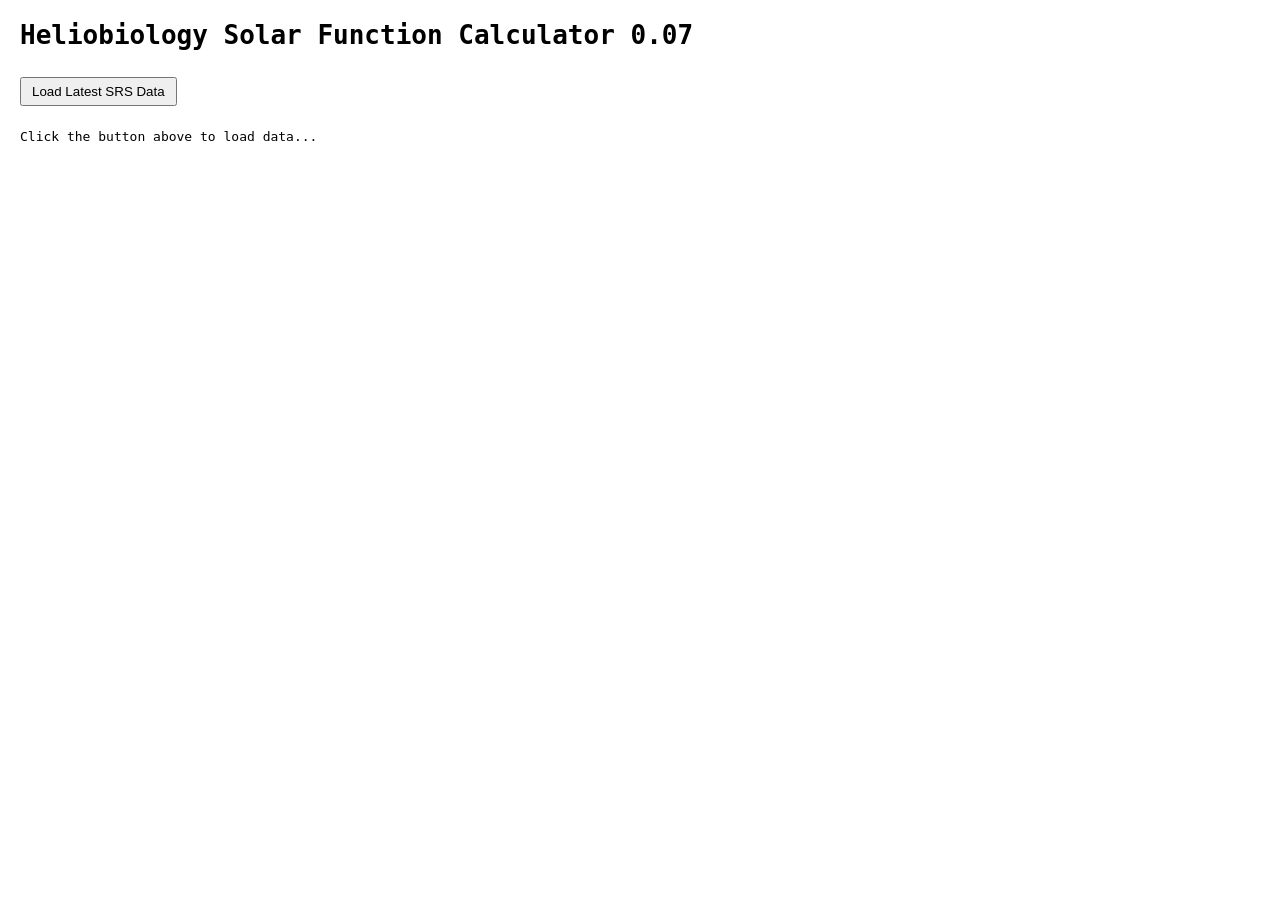
==== index.html @ 9f40cc10 "Update index.html debug console calculations" ====
<!DOCTYPE html>
<html>
<head>
    <title>HSF Calculator</title>
    <style>
        body { font-family: monospace; margin: 20px; }
        pre { white-space: pre-wrap; }
        button { margin: 10px 0; padding: 5px 10px; }
    </style>
</head>
<body>
    <h1>Heliobiology Solar Function Calculator 0.07</h1>
    <button onclick="loadData()">Load Latest SRS Data</button>
    <div>
        <pre id="output">Click the button above to load data...</pre>
    </div>

    <script>
        async function loadData() {
            try {
                document.getElementById('output').textContent = 'Loading...';
                const response = await fetch('https://services.swpc.noaa.gov/text/solar-regions.txt');
                const text = await response.text();
								console.log('Raw SRS data:', text); 
                const result = processData(text);
                document.getElementById('output').textContent = result;
            } catch (error) {
                document.getElementById('output').textContent = 'Error loading data: ' + error.message;
            }
        }

 function processData(text) {
    // Extract the header and find where region data starts
    const lines = text.split('\n');
    const regionStartIndex = lines.findIndex(line => 
        line.trim().match(/^\d+\s+[NS]\d+[EW]\d+/)
    );
    
    if (regionStartIndex === -1) {
        console.log('Debug: Could not find start of region data');
        console.log('First few lines:', lines.slice(0, 10).join('\n'));
        return 'Could not parse SRS data format.';
    }

    // Format the output with original header
    let output = lines.slice(0, regionStartIndex).join('\n') + '\n';
    
    // Process each region line
    for (let i = regionStartIndex; i < lines.length; i++) {
        const line = lines[i].trim();
        if (!line || line.startsWith('IA.')) break;
        
        // Try to parse the region data
        try {
            const region = parseRegionLine(line);
            const hsf = calculateHelioscreamFactor(region);
            
            // Add the original line plus HSF
            output += `${line} | HSF: ${hsf.points.toString().padStart(2, '0')} (${hsf.percentage}%) - ${hsf.category}\n`;
        } catch (e) {
            console.log('Parsing error for line:', line);
            console.log('Error:', e);
            // If parsing fails, just include the original line
            output += line + '\n';
        }
    }
    
    return output;
}

function parseRegionLine(line) {
    // Remove any weird characters
    line = line.replace(/^[–-]\s*/, '');
    
    const parts = line.trim().split(/\s+/);
    
    // Ensure we have enough parts
    if (parts.length < 7) {
        throw new Error('Insufficient line data: ' + line);
    }
    
    const locationMatch = parts[1].match(/([NS])(\d+)([EW])(\d+)/);
    
    return {
        number: parts[0],
        location: parts[1],
        hemisphere: locationMatch ? locationMatch[1] : '',
        latitude: locationMatch ? parseInt(locationMatch[2]) : 0,
        direction: locationMatch ? locationMatch[3] : '',
        longitude: locationMatch ? parseInt(locationMatch[4]) : 0,
        carrington: parseInt(parts[2]),
        area: parseInt(parts[3]),
        classification: parts[5],
        spotCount: parseInt(parts[6]),
        magneticType: parts[7] || 'A'
    };
}
function calculateHelioscreamFactor(region) {
    console.log('Region:', region);
    
    let points = 0;
    
    // 1. Magnetic classification
    if (region.magneticType.includes('Alpha')) {
        points += 1;
        console.log('Magnetic Type (Alpha): 1 point');
    } else if (region.magneticType.includes('Beta-Gamma-Delta')) {
        points += 15;
        console.log('Magnetic Type (Beta-Gamma-Delta): 15 points');
    } else if (region.magneticType.includes('Beta-Gamma')) {
        points += 9;
        console.log('Magnetic Type (Beta-Gamma): 9 points');
    } else if (region.magneticType.includes('Beta-Delta')) {
        points += 6;
        console.log('Magnetic Type (Beta-Delta): 6 points');
    } else if (region.magneticType.includes('Beta')) {
        points += 3;
        console.log('Magnetic Type (Beta): 3 points');
    }
    
    // 2. Spot classification
    const spotClass = region.classification.charAt(0);
    if (['D', 'E', 'F'].includes(spotClass)) {
        points += 5;
        console.log(`Spot Classification (${spotClass}, complex): 5 points`);
    } else if (spotClass === 'C') {
        points += 3;
        console.log('Spot Classification (C, moderate): 3 points');
    } else {
        points += 1;
        console.log(`Spot Classification (${spotClass}, simple): 1 point`);
    }
    
    // 3. Position relative to central meridian
    const meridianPoints = calculateCentralMeridianPoints(region.longitude);
    points += meridianPoints;
    console.log(`Meridian Position (${region.longitude}): ${meridianPoints} points`);
    
    // 4. Area size
    const area = region.area;
    if (area > 200) {
        points += 7;
        console.log(`Area (${area}): 7 points`);
    } else if (area > 100) {
        points += 5;
        console.log(`Area (${area}): 5 points`);
    } else if (area >= 50) {
        points += 3;
        console.log(`Area (${area}): 3 points`);
    } else {
        points += 1;
        console.log(`Area (${area}): 1 point`);
    }
    
    // 5. Sunspot count
    const spotCount = region.spotCount;
    if (spotCount >= 16) {
        points += 7;
        console.log(`Spot Count (${spotCount}): 7 points`);
    } else if (spotCount >= 9) {
        points += 5;
        console.log(`Spot Count (${spotCount}): 5 points`);
    } else if (spotCount >= 4) {
        points += 3;
        console.log(`Spot Count (${spotCount}): 3 points`);
    } else {
        points += 1;
        console.log(`Spot Count (${spotCount}): 1 point`);
    }
    
    // Calculate percentage
    const percentage = (points / 44) * 100;
    
    // Determine risk category
    let category;
    if (percentage <= 25) {
        category = 'Low';
    } else if (percentage <= 50) {
        category = 'Moderate';
    } else if (percentage <= 75) {
        category = 'High';
    } else {
        category = 'Extreme';
    }
    
    console.log(`Total Points: ${points}`);
    console.log(`Percentage: ${percentage.toFixed(1)}%`);
    console.log(`Category: ${category}`);
    
    return {
        points,
        percentage: percentage.toFixed(1),
        category
    };
}

function calculateCentralMeridianPoints(longitude) {
    console.log('Longitude input:', longitude);
    const absLong = Math.abs(longitude);
    console.log('Absolute longitude:', absLong);
    
    if (absLong <= 15) {
        return 10;  // Central
    } else if (absLong <= 30) {
        return 7;   // Near-central
    } else if (absLong <= 60) {
        return 3;   // Limb
    } else {
        return 1;   // Far limb
    }
}
	    
    </script>
</body>
</html>
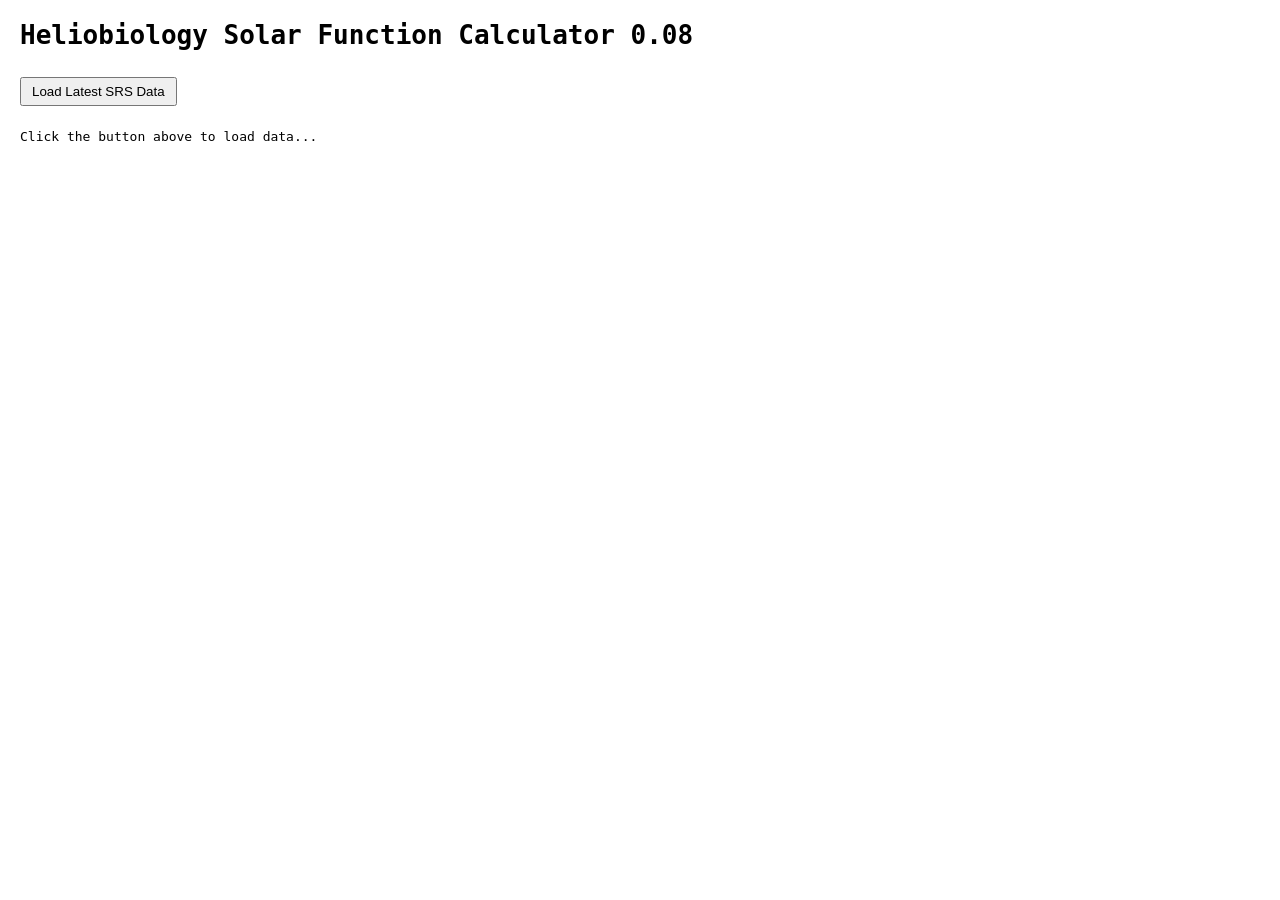
==== commit 47d02bf2: "Update index.html versioning" ====
--- a/index.html
+++ b/index.html
@@ -9,7 +9,7 @@
     </style>
 </head>
 <body>
-    <h1>Heliobiology Solar Function Calculator 0.07</h1>
+    <h1>Heliobiology Solar Function Calculator 0.08</h1>
     <button onclick="loadData()">Load Latest SRS Data</button>
     <div>
         <pre id="output">Click the button above to load data...</pre>
@@ -96,58 +96,77 @@
     };
 }
 function calculateHelioscreamFactor(region) {
-    console.log('Region:', region);
+    console.log('Detailed Calculation for Region ' + region.number);
+    console.log('Full Region Object:', JSON.stringify(region, null, 2));
     
     let points = 0;
+    let pointBreakdown = {};
     
     // 1. Magnetic classification
     if (region.magneticType.includes('Alpha')) {
+        pointBreakdown.magneticType = 1;
         points += 1;
         console.log('Magnetic Type (Alpha): 1 point');
     } else if (region.magneticType.includes('Beta-Gamma-Delta')) {
+        pointBreakdown.magneticType = 15;
         points += 15;
         console.log('Magnetic Type (Beta-Gamma-Delta): 15 points');
     } else if (region.magneticType.includes('Beta-Gamma')) {
+        pointBreakdown.magneticType = 9;
         points += 9;
         console.log('Magnetic Type (Beta-Gamma): 9 points');
     } else if (region.magneticType.includes('Beta-Delta')) {
+        pointBreakdown.magneticType = 6;
         points += 6;
         console.log('Magnetic Type (Beta-Delta): 6 points');
     } else if (region.magneticType.includes('Beta')) {
+        pointBreakdown.magneticType = 3;
         points += 3;
         console.log('Magnetic Type (Beta): 3 points');
+    } else {
+        pointBreakdown.magneticType = 1;
+        points += 1;
+        console.log('Unknown Magnetic Type: 1 point (default)');
     }
     
     // 2. Spot classification
     const spotClass = region.classification.charAt(0);
     if (['D', 'E', 'F'].includes(spotClass)) {
+        pointBreakdown.spotClassification = 5;
         points += 5;
         console.log(`Spot Classification (${spotClass}, complex): 5 points`);
     } else if (spotClass === 'C') {
+        pointBreakdown.spotClassification = 3;
         points += 3;
         console.log('Spot Classification (C, moderate): 3 points');
     } else {
+        pointBreakdown.spotClassification = 1;
         points += 1;
         console.log(`Spot Classification (${spotClass}, simple): 1 point`);
     }
     
     // 3. Position relative to central meridian
     const meridianPoints = calculateCentralMeridianPoints(region.longitude);
+    pointBreakdown.meridianPosition = meridianPoints;
     points += meridianPoints;
     console.log(`Meridian Position (${region.longitude}): ${meridianPoints} points`);
     
     // 4. Area size
     const area = region.area;
     if (area > 200) {
+        pointBreakdown.areaSize = 7;
         points += 7;
         console.log(`Area (${area}): 7 points`);
     } else if (area > 100) {
+        pointBreakdown.areaSize = 5;
         points += 5;
         console.log(`Area (${area}): 5 points`);
     } else if (area >= 50) {
+        pointBreakdown.areaSize = 3;
         points += 3;
         console.log(`Area (${area}): 3 points`);
     } else {
+        pointBreakdown.areaSize = 1;
         points += 1;
         console.log(`Area (${area}): 1 point`);
     }
@@ -155,15 +174,19 @@
     // 5. Sunspot count
     const spotCount = region.spotCount;
     if (spotCount >= 16) {
+        pointBreakdown.spotCount = 7;
         points += 7;
         console.log(`Spot Count (${spotCount}): 7 points`);
     } else if (spotCount >= 9) {
+        pointBreakdown.spotCount = 5;
         points += 5;
         console.log(`Spot Count (${spotCount}): 5 points`);
     } else if (spotCount >= 4) {
+        pointBreakdown.spotCount = 3;
         points += 3;
         console.log(`Spot Count (${spotCount}): 3 points`);
     } else {
+        pointBreakdown.spotCount = 1;
         points += 1;
         console.log(`Spot Count (${spotCount}): 1 point`);
     }
@@ -183,7 +206,9 @@
         category = 'Extreme';
     }
     
+    console.log('Point Breakdown:', pointBreakdown);
     console.log(`Total Points: ${points}`);
+    console.log(`Total Points from Breakdown: ${Object.values(pointBreakdown).reduce((a, b) => a + b, 0)}`);
     console.log(`Percentage: ${percentage.toFixed(1)}%`);
     console.log(`Category: ${category}`);
     
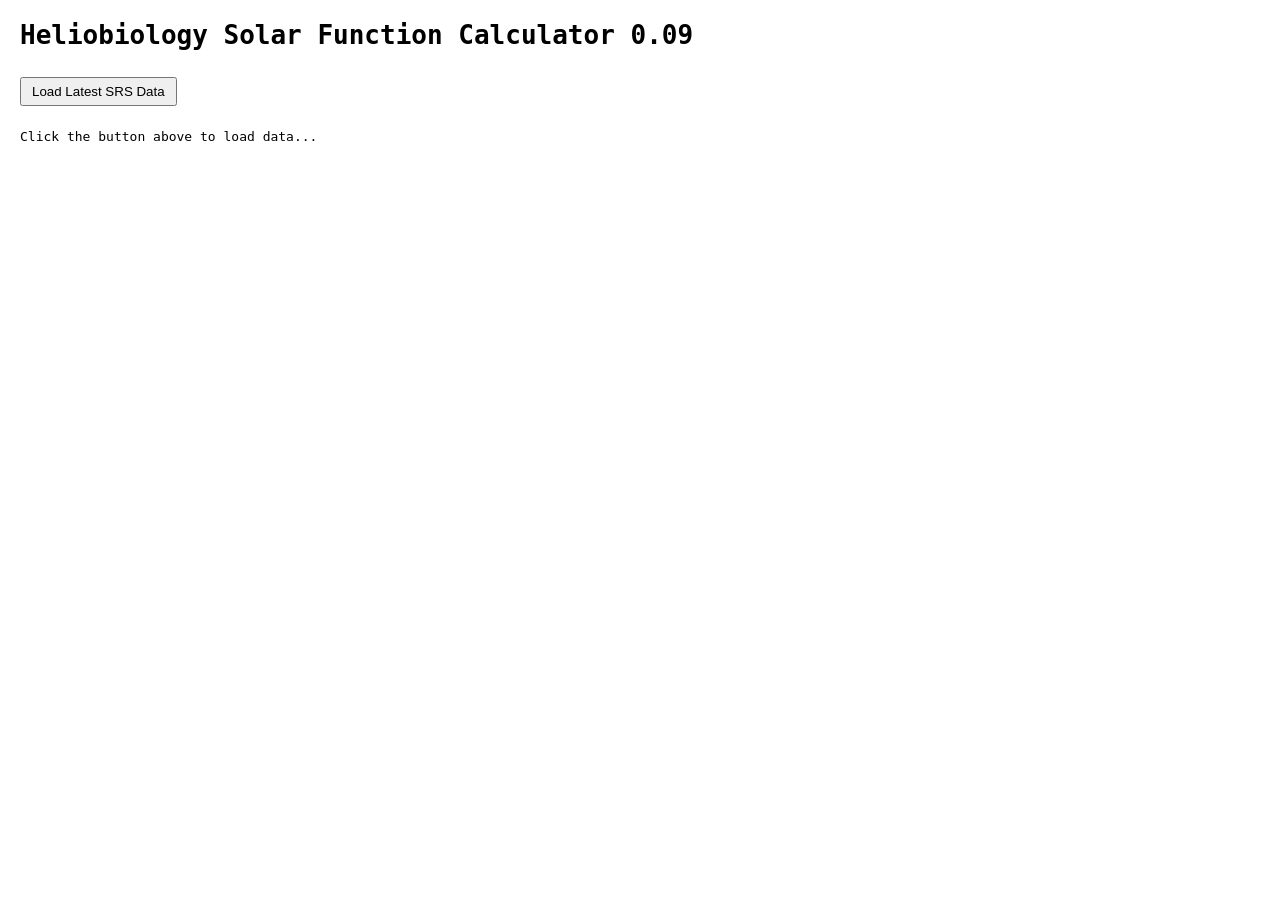
==== commit 448dcb73: "Update index.html Beta to B etc" ====
--- a/index.html
+++ b/index.html
@@ -9,7 +9,7 @@
     </style>
 </head>
 <body>
-    <h1>Heliobiology Solar Function Calculator 0.08</h1>
+    <h1>Heliobiology Solar Function Calculator 0.09</h1>
     <button onclick="loadData()">Load Latest SRS Data</button>
     <div>
         <pre id="output">Click the button above to load data...</pre>
@@ -103,23 +103,23 @@
     let pointBreakdown = {};
     
     // 1. Magnetic classification
-    if (region.magneticType.includes('Alpha')) {
+    if (region.magneticType.includes('A')) {
         pointBreakdown.magneticType = 1;
         points += 1;
         console.log('Magnetic Type (Alpha): 1 point');
-    } else if (region.magneticType.includes('Beta-Gamma-Delta')) {
+    } else if (region.magneticType.includes('BGD')) {
         pointBreakdown.magneticType = 15;
         points += 15;
         console.log('Magnetic Type (Beta-Gamma-Delta): 15 points');
-    } else if (region.magneticType.includes('Beta-Gamma')) {
+    } else if (region.magneticType.includes('BG')) {
         pointBreakdown.magneticType = 9;
         points += 9;
         console.log('Magnetic Type (Beta-Gamma): 9 points');
-    } else if (region.magneticType.includes('Beta-Delta')) {
+    } else if (region.magneticType.includes('BD')) {
         pointBreakdown.magneticType = 6;
         points += 6;
         console.log('Magnetic Type (Beta-Delta): 6 points');
-    } else if (region.magneticType.includes('Beta')) {
+    } else if (region.magneticType.includes('B')) {
         pointBreakdown.magneticType = 3;
         points += 3;
         console.log('Magnetic Type (Beta): 3 points');
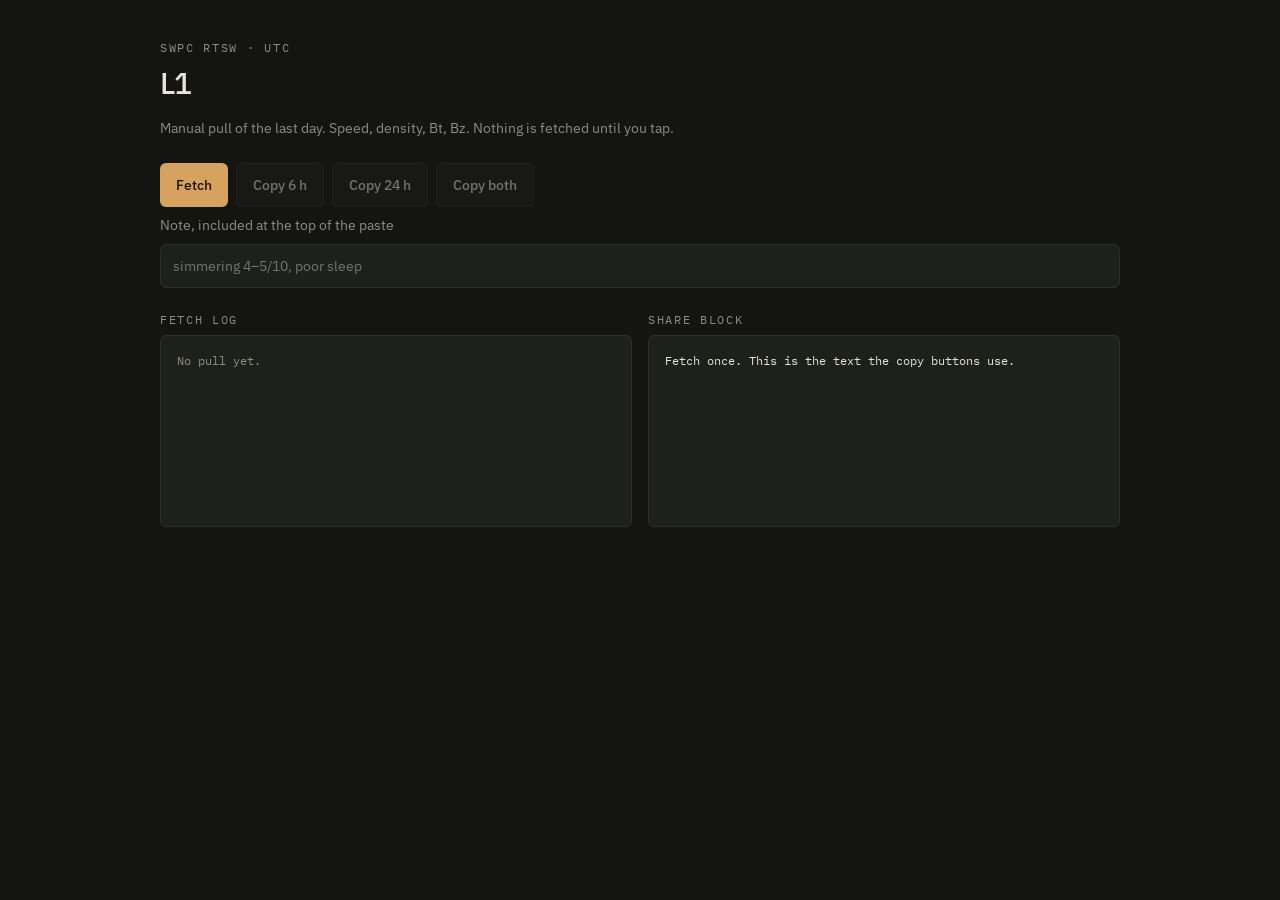
==== commit 0e63ff1a: "Add files via upload New version" ====
--- a/index.html
+++ b/index.html
@@ -1,240 +1,50 @@
-<!DOCTYPE html>
-<html>
-<head>
-    <title>HSF Calculator</title>
-    <style>
-        body { font-family: monospace; margin: 20px; }
-        pre { white-space: pre-wrap; }
-        button { margin: 10px 0; padding: 5px 10px; }
-    </style>
-</head>
-<body>
-    <h1>Heliobiology Solar Function Calculator 0.09</h1>
-    <button onclick="loadData()">Load Latest SRS Data</button>
-    <div>
-        <pre id="output">Click the button above to load data...</pre>
-    </div>
+<!doctype html>
+<html lang="en">
+  <head>
+    <meta charset="utf-8" />
+    <meta name="viewport" content="width=device-width, initial-scale=1" />
+    <title>L1</title>
+    <link rel="preconnect" href="https://fonts.googleapis.com" />
+    <link rel="preconnect" href="https://fonts.gstatic.com" crossorigin />
+    <link
+      href="https://fonts.googleapis.com/css2?family=IBM+Plex+Mono:wght@400;500&family=IBM+Plex+Sans:wght@400;500&display=swap"
+      rel="stylesheet"
+    />
+    <link rel="stylesheet" href="./styles.css" />
+  </head>
+  <body>
+    <main>
+      <header>
+        <p class="kicker">SWPC RTSW · UTC</p>
+        <h1>L1</h1>
+        <p class="lede">Manual pull of the last day. Speed, density, Bt, Bz. Nothing is fetched until you tap.</p>
+      </header>
 
-    <script>
-        async function loadData() {
-            try {
-                document.getElementById('output').textContent = 'Loading...';
-                const response = await fetch('https://services.swpc.noaa.gov/text/solar-regions.txt');
-                const text = await response.text();
-								console.log('Raw SRS data:', text); 
-                const result = processData(text);
-                document.getElementById('output').textContent = result;
-            } catch (error) {
-                document.getElementById('output').textContent = 'Error loading data: ' + error.message;
-            }
-        }
+      <div class="controls">
+        <div class="row">
+          <button id="fetch" type="button">Fetch</button>
+          <button id="copy-6h" type="button" class="ghost" data-part="6h" disabled>Copy 6 h</button>
+          <button id="copy-24h" type="button" class="ghost" data-part="24h" disabled>Copy 24 h</button>
+          <button id="copy-both" type="button" class="ghost" data-part="both" disabled>Copy both</button>
+        </div>
+        <label>
+          Note, included at the top of the paste
+          <input id="note" type="text" placeholder="simmering 4–5/10, poor sleep" autocomplete="off" />
+        </label>
+      </div>
 
- function processData(text) {
-    // Extract the header and find where region data starts
-    const lines = text.split('\n');
-    const regionStartIndex = lines.findIndex(line => 
-        line.trim().match(/^\d+\s+[NS]\d+[EW]\d+/)
-    );
-    
-    if (regionStartIndex === -1) {
-        console.log('Debug: Could not find start of region data');
-        console.log('First few lines:', lines.slice(0, 10).join('\n'));
-        return 'Could not parse SRS data format.';
-    }
-
-    // Format the output with original header
-    let output = lines.slice(0, regionStartIndex).join('\n') + '\n';
-    
-    // Process each region line
-    for (let i = regionStartIndex; i < lines.length; i++) {
-        const line = lines[i].trim();
-        if (!line || line.startsWith('IA.')) break;
-        
-        // Try to parse the region data
-        try {
-            const region = parseRegionLine(line);
-            const hsf = calculateHelioscreamFactor(region);
-            
-            // Add the original line plus HSF
-            output += `${line} | HSF: ${hsf.points.toString().padStart(2, '0')} (${hsf.percentage}%) - ${hsf.category}\n`;
-        } catch (e) {
-            console.log('Parsing error for line:', line);
-            console.log('Error:', e);
-            // If parsing fails, just include the original line
-            output += line + '\n';
-        }
-    }
-    
-    return output;
-}
-
-function parseRegionLine(line) {
-    // Remove any weird characters
-    line = line.replace(/^[–-]\s*/, '');
-    
-    const parts = line.trim().split(/\s+/);
-    
-    // Ensure we have enough parts
-    if (parts.length < 7) {
-        throw new Error('Insufficient line data: ' + line);
-    }
-    
-    const locationMatch = parts[1].match(/([NS])(\d+)([EW])(\d+)/);
-    
-    return {
-        number: parts[0],
-        location: parts[1],
-        hemisphere: locationMatch ? locationMatch[1] : '',
-        latitude: locationMatch ? parseInt(locationMatch[2]) : 0,
-        direction: locationMatch ? locationMatch[3] : '',
-        longitude: locationMatch ? parseInt(locationMatch[4]) : 0,
-        carrington: parseInt(parts[2]),
-        area: parseInt(parts[3]),
-        classification: parts[5],
-        spotCount: parseInt(parts[6]),
-        magneticType: parts[7] || 'A'
-    };
-}
-function calculateHelioscreamFactor(region) {
-    console.log('Detailed Calculation for Region ' + region.number);
-    console.log('Full Region Object:', JSON.stringify(region, null, 2));
-    
-    let points = 0;
-    let pointBreakdown = {};
-    
-    // 1. Magnetic classification
-    if (region.magneticType.includes('A')) {
-        pointBreakdown.magneticType = 1;
-        points += 1;
-        console.log('Magnetic Type (Alpha): 1 point');
-    } else if (region.magneticType.includes('BGD')) {
-        pointBreakdown.magneticType = 15;
-        points += 15;
-        console.log('Magnetic Type (Beta-Gamma-Delta): 15 points');
-    } else if (region.magneticType.includes('BG')) {
-        pointBreakdown.magneticType = 9;
-        points += 9;
-        console.log('Magnetic Type (Beta-Gamma): 9 points');
-    } else if (region.magneticType.includes('BD')) {
-        pointBreakdown.magneticType = 6;
-        points += 6;
-        console.log('Magnetic Type (Beta-Delta): 6 points');
-    } else if (region.magneticType.includes('B')) {
-        pointBreakdown.magneticType = 3;
-        points += 3;
-        console.log('Magnetic Type (Beta): 3 points');
-    } else {
-        pointBreakdown.magneticType = 1;
-        points += 1;
-        console.log('Unknown Magnetic Type: 1 point (default)');
-    }
-    
-    // 2. Spot classification
-    const spotClass = region.classification.charAt(0);
-    if (['D', 'E', 'F'].includes(spotClass)) {
-        pointBreakdown.spotClassification = 5;
-        points += 5;
-        console.log(`Spot Classification (${spotClass}, complex): 5 points`);
-    } else if (spotClass === 'C') {
-        pointBreakdown.spotClassification = 3;
-        points += 3;
-        console.log('Spot Classification (C, moderate): 3 points');
-    } else {
-        pointBreakdown.spotClassification = 1;
-        points += 1;
-        console.log(`Spot Classification (${spotClass}, simple): 1 point`);
-    }
-    
-    // 3. Position relative to central meridian
-    const meridianPoints = calculateCentralMeridianPoints(region.longitude);
-    pointBreakdown.meridianPosition = meridianPoints;
-    points += meridianPoints;
-    console.log(`Meridian Position (${region.longitude}): ${meridianPoints} points`);
-    
-    // 4. Area size
-    const area = region.area;
-    if (area > 200) {
-        pointBreakdown.areaSize = 7;
-        points += 7;
-        console.log(`Area (${area}): 7 points`);
-    } else if (area > 100) {
-        pointBreakdown.areaSize = 5;
-        points += 5;
-        console.log(`Area (${area}): 5 points`);
-    } else if (area >= 50) {
-        pointBreakdown.areaSize = 3;
-        points += 3;
-        console.log(`Area (${area}): 3 points`);
-    } else {
-        pointBreakdown.areaSize = 1;
-        points += 1;
-        console.log(`Area (${area}): 1 point`);
-    }
-    
-    // 5. Sunspot count
-    const spotCount = region.spotCount;
-    if (spotCount >= 16) {
-        pointBreakdown.spotCount = 7;
-        points += 7;
-        console.log(`Spot Count (${spotCount}): 7 points`);
-    } else if (spotCount >= 9) {
-        pointBreakdown.spotCount = 5;
-        points += 5;
-        console.log(`Spot Count (${spotCount}): 5 points`);
-    } else if (spotCount >= 4) {
-        pointBreakdown.spotCount = 3;
-        points += 3;
-        console.log(`Spot Count (${spotCount}): 3 points`);
-    } else {
-        pointBreakdown.spotCount = 1;
-        points += 1;
-        console.log(`Spot Count (${spotCount}): 1 point`);
-    }
-    
-    // Calculate percentage
-    const percentage = (points / 44) * 100;
-    
-    // Determine risk category
-    let category;
-    if (percentage <= 25) {
-        category = 'Low';
-    } else if (percentage <= 50) {
-        category = 'Moderate';
-    } else if (percentage <= 75) {
-        category = 'High';
-    } else {
-        category = 'Extreme';
-    }
-    
-    console.log('Point Breakdown:', pointBreakdown);
-    console.log(`Total Points: ${points}`);
-    console.log(`Total Points from Breakdown: ${Object.values(pointBreakdown).reduce((a, b) => a + b, 0)}`);
-    console.log(`Percentage: ${percentage.toFixed(1)}%`);
-    console.log(`Category: ${category}`);
-    
-    return {
-        points,
-        percentage: percentage.toFixed(1),
-        category
-    };
-}
-
-function calculateCentralMeridianPoints(longitude) {
-    console.log('Longitude input:', longitude);
-    const absLong = Math.abs(longitude);
-    console.log('Absolute longitude:', absLong);
-    
-    if (absLong <= 15) {
-        return 10;  // Central
-    } else if (absLong <= 30) {
-        return 7;   // Near-central
-    } else if (absLong <= 60) {
-        return 3;   // Limb
-    } else {
-        return 1;   // Far limb
-    }
-}
-	    
-    </script>
-</body>
+      <div class="grid">
+        <section>
+          <h2>Fetch log</h2>
+          <p id="storage" class="bad" hidden></p>
+          <div class="panel" id="log"><p class="muted">No pull yet.</p></div>
+        </section>
+        <section>
+          <h2>Share block</h2>
+          <pre class="panel" id="share">Fetch once. This is the text the copy buttons use.</pre>
+        </section>
+      </div>
+    </main>
+    <script type="module" src="./app.js"></script>
+  </body>
 </html>
--- a/styles.css
+++ b/styles.css
@@ -0,0 +1,124 @@
+:root {
+  --bg: #141513;
+  --surface: #1e201c;
+  --fg: #e7e4da;
+  --muted: #8f8c82;
+  --line: #2e312b;
+  --accent: #d6a25e;
+  --accent-fg: #1a140c;
+  --bad: #e07a68;
+  --ok: #b7c4a1;
+  --sans: "IBM Plex Sans", ui-sans-serif, system-ui, sans-serif;
+  --mono: "IBM Plex Mono", ui-monospace, monospace;
+}
+
+* { box-sizing: border-box; }
+
+html, body {
+  margin: 0;
+  background: var(--bg);
+  color: var(--fg);
+  font-family: var(--sans);
+}
+
+main {
+  width: min(64rem, 100%);
+  margin: 0 auto;
+  padding: 1.5rem 1rem 3rem;
+  display: flex;
+  flex-direction: column;
+  gap: 1.5rem;
+}
+
+h1 {
+  margin: 0;
+  font-size: 1.875rem;
+  font-weight: 500;
+  letter-spacing: -0.02em;
+}
+
+h2, .kicker {
+  margin: 0;
+  font-family: var(--mono);
+  font-size: 0.75rem;
+  letter-spacing: 0.14em;
+  text-transform: uppercase;
+  color: var(--muted);
+  font-weight: 400;
+}
+
+.lede, label {
+  color: var(--muted);
+  font-size: 0.875rem;
+  line-height: 1.5;
+}
+
+.lede { max-width: 36rem; margin: 0.5rem 0 0; }
+
+header, .controls, section, label { display: flex; flex-direction: column; gap: 0.5rem; }
+
+.row { display: flex; flex-wrap: wrap; gap: 0.5rem; }
+
+button {
+  height: 2.75rem;
+  padding: 0 1rem;
+  border-radius: 0.375rem;
+  border: 0;
+  background: var(--accent);
+  color: var(--accent-fg);
+  font: 500 0.875rem var(--sans);
+}
+
+button.ghost {
+  background: var(--surface);
+  color: var(--fg);
+  border: 1px solid var(--line);
+}
+
+button:disabled { opacity: 0.45; cursor: default; }
+button:not(:disabled) { cursor: pointer; }
+
+input {
+  height: 2.75rem;
+  border-radius: 0.375rem;
+  border: 1px solid var(--line);
+  background: var(--surface);
+  color: var(--fg);
+  padding: 0 0.75rem;
+  font: 400 0.875rem var(--sans);
+}
+
+input:focus { outline: 1px solid var(--accent); }
+
+.grid {
+  display: grid;
+  gap: 1rem;
+  min-width: 0;
+}
+
+.panel {
+  min-height: 12rem;
+  margin: 0;
+  overflow-x: auto;
+  border: 1px solid var(--line);
+  border-radius: 0.375rem;
+  background: var(--surface);
+  padding: 1rem;
+  font-family: var(--mono);
+  font-size: 0.75rem;
+  line-height: 1.55;
+  white-space: pre;
+  color: var(--fg);
+}
+
+.panel p { margin: 0; white-space: pre; }
+.muted { color: var(--muted); }
+.ok { color: var(--ok); }
+.bad { color: var(--bad); }
+
+.log-list { display: flex; flex-direction: column; gap: 1rem; margin: 0; padding: 0; list-style: none; }
+
+@media (min-width: 960px) {
+  main { padding: 2.5rem 2rem 4rem; }
+  .grid { grid-template-columns: 1fr 1fr; }
+}
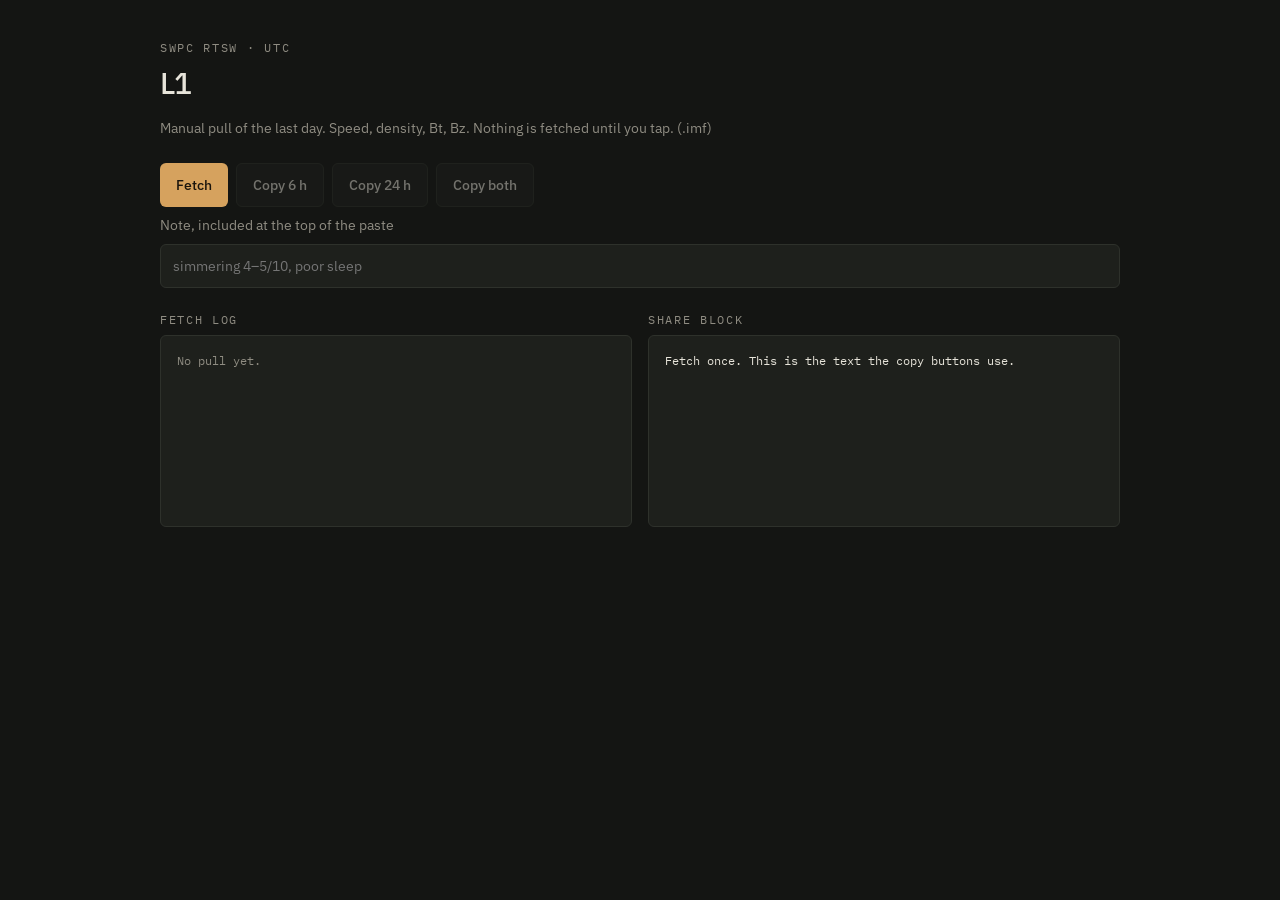
==== commit 3be94a4e: "Update index.html url" ====
--- a/index.html
+++ b/index.html
@@ -17,7 +17,7 @@
       <header>
         <p class="kicker">SWPC RTSW · UTC</p>
         <h1>L1</h1>
-        <p class="lede">Manual pull of the last day. Speed, density, Bt, Bz. Nothing is fetched until you tap.</p>
+        <p class="lede">Manual pull of the last day. Speed, density, Bt, Bz. Nothing is fetched until you tap. (.imf)</p>
       </header>
 
       <div class="controls">
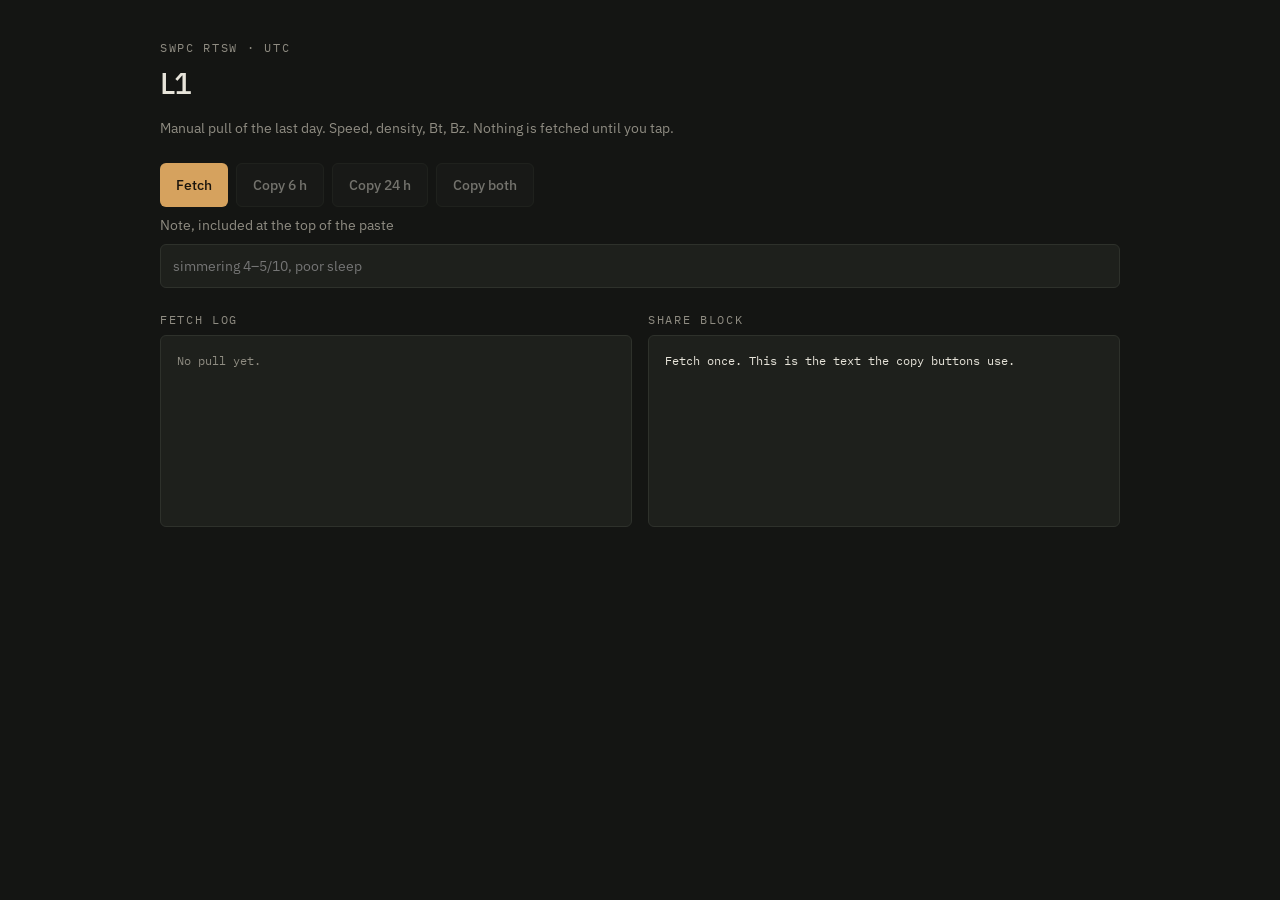
==== commit 30602a4e: "Update index.html oops" ====
--- a/index.html
+++ b/index.html
@@ -17,7 +17,7 @@
       <header>
         <p class="kicker">SWPC RTSW · UTC</p>
         <h1>L1</h1>
-        <p class="lede">Manual pull of the last day. Speed, density, Bt, Bz. Nothing is fetched until you tap. (.imf)</p>
+        <p class="lede">Manual pull of the last day. Speed, density, Bt, Bz. Nothing is fetched until you tap.</p>
       </header>
 
       <div class="controls">
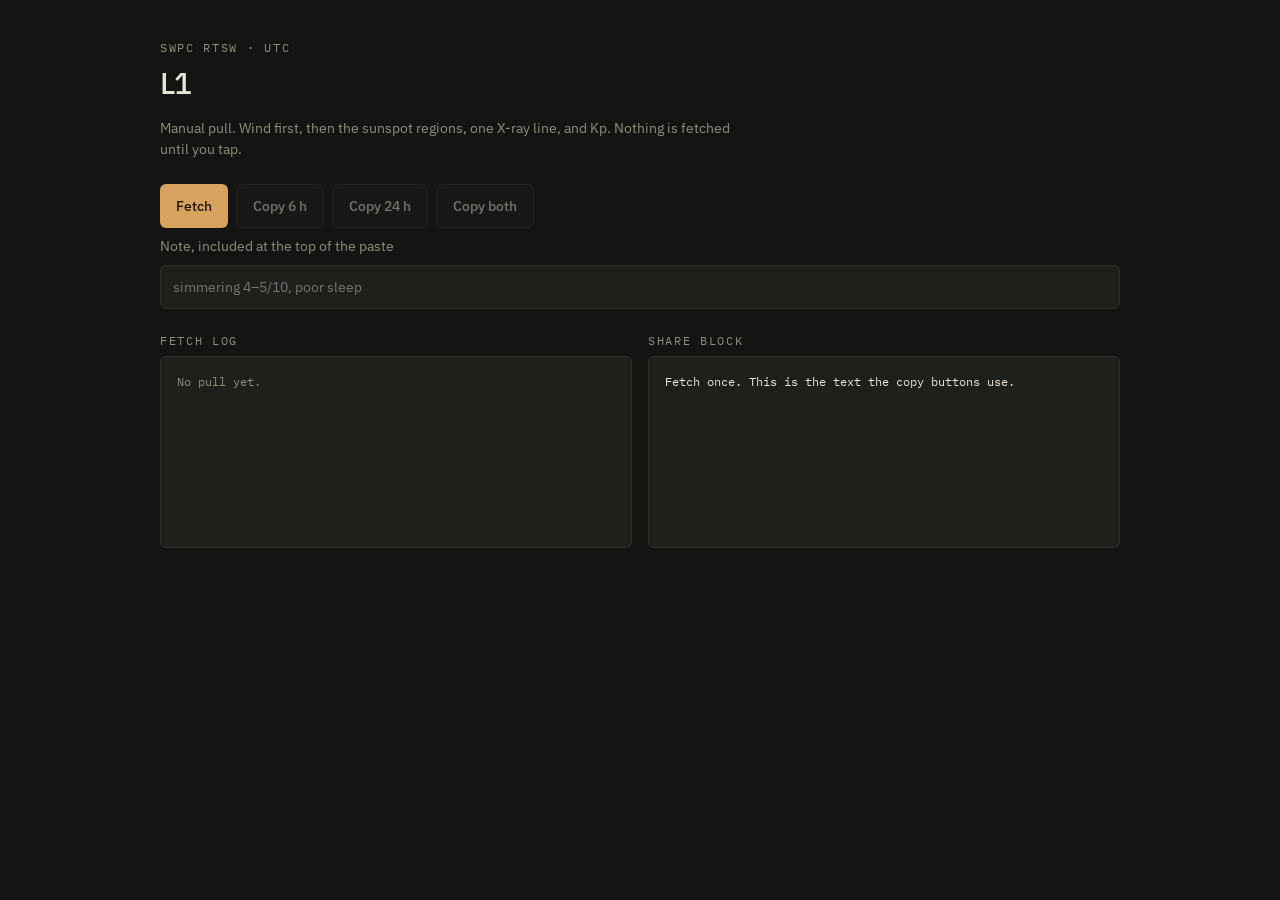
==== commit 823f637d: "Add files via upload SRS, Kp +" ====
--- a/index.html
+++ b/index.html
@@ -17,7 +17,7 @@
       <header>
         <p class="kicker">SWPC RTSW · UTC</p>
         <h1>L1</h1>
-        <p class="lede">Manual pull of the last day. Speed, density, Bt, Bz. Nothing is fetched until you tap.</p>
+        <p class="lede">Manual pull. Wind first, then the sunspot regions, one X-ray line, and Kp. Nothing is fetched until you tap.</p>
       </header>
 
       <div class="controls">
